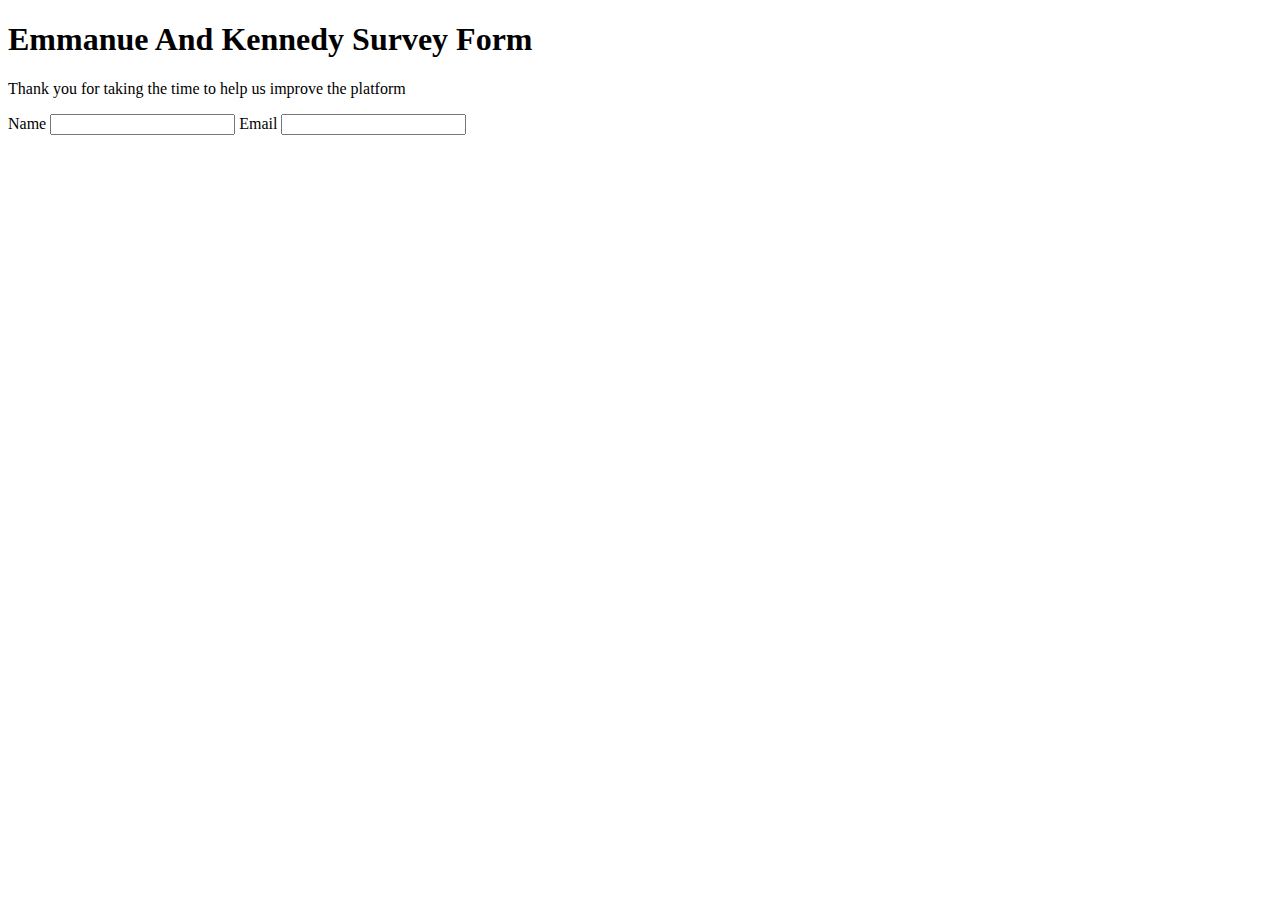
==== index.html @ 05c7bc6a "work on this" ====
<!DOCTYPE html>
<html lang="en">
  <head>
    <meta charset="UTF-8" />
    <title>Fork Me! FCC: Test Suite Template</title>
    <link rel="stylesheet" href="css/style.css" />
  </head>

  <body>
    <script src="https://cdn.freecodecamp.org/testable-projects-fcc/v1/bundle.js"></script>

    <!--
    Hello Camper!
    For now, the test suite only works in Chrome!
    Please read the README below in the JS Editor before beginning.
    Feel free to delete this message once you have read it.
    Good luck and Happy Coding!
    - The freeCodeCamp Team
    -->
    <h1 id="title">Emmanue And Kennedy Survey Form</h1>
    <p id="description">
      Thank you for taking the time to help us improve the platform
    </p>
    <form action="" id="survey-form">
      <label for="">Name </label>
      <input type="text" id="name" required />
      <label for="">Email</label>
      <input type="text" id="email" />
    </form>

    <script src="js/index.js"></script>
  </body>
</html>
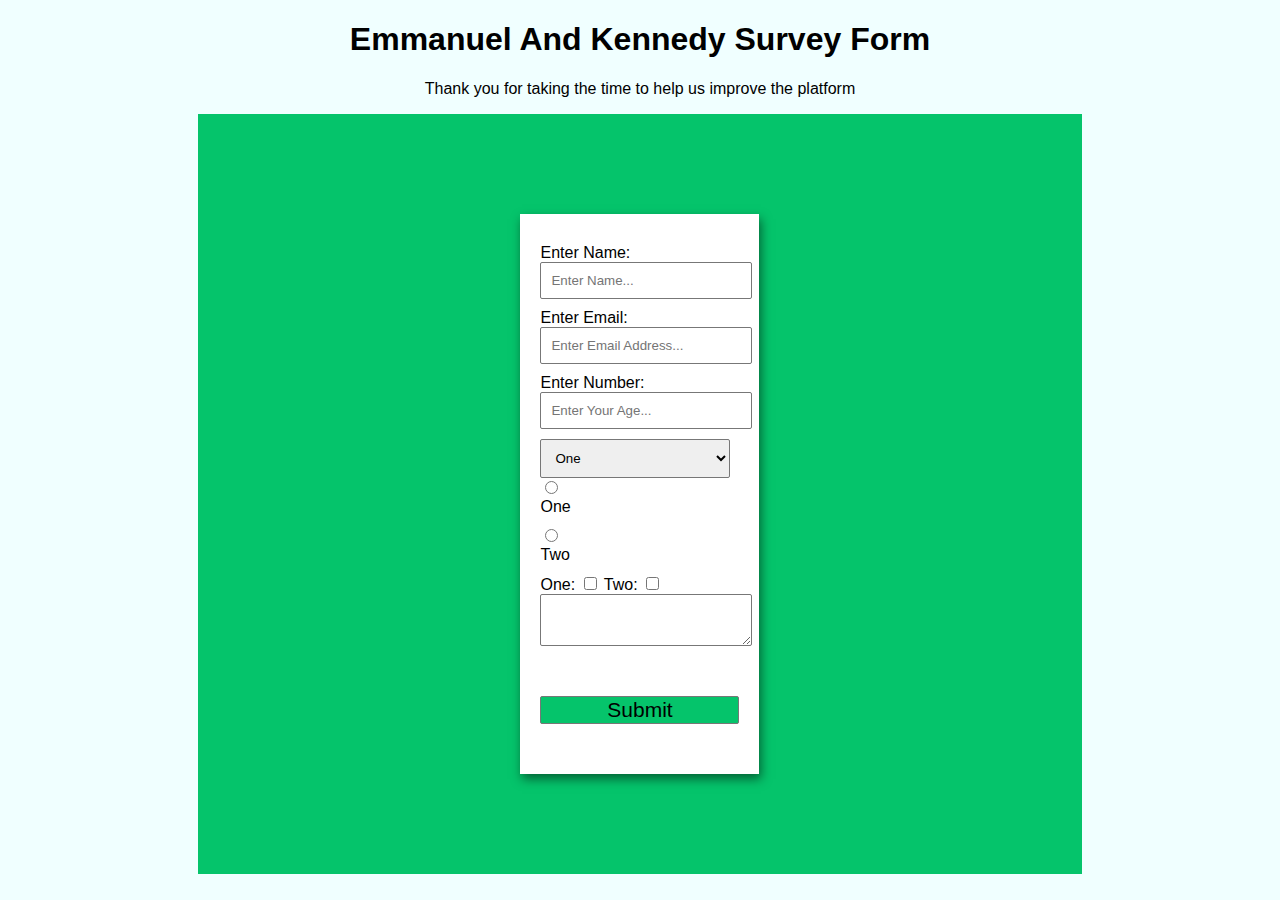
==== commit a7edc24d: "work on html" ====
--- a/index.html
+++ b/index.html
@@ -17,16 +17,77 @@
     Good luck and Happy Coding!
     - The freeCodeCamp Team
     -->
-    <h1 id="title">Emmanue And Kennedy Survey Form</h1>
-    <p id="description">
-      Thank you for taking the time to help us improve the platform
-    </p>
-    <form action="" id="survey-form">
-      <label for="">Name </label>
-      <input type="text" id="name" required />
-      <label for="">Email</label>
-      <input type="text" id="email" />
-    </form>
+
+    <div class="heading">
+      <h1 id="title">Emmanuel And Kennedy Survey Form</h1>
+      <p id="description">
+        Thank you for taking the time to help us improve the platform
+      </p>
+      <div class="form-main">
+        <form id="survey-form">
+          <label id="name-label">
+            Enter Name:
+            <input type="text" id="name" required placeholder="Enter Name..." />
+          </label>
+
+          <label id="email-label">
+            Enter Email:
+            <input
+              type="email"
+              id="email"
+              required
+              placeholder="Enter Email Address..."
+            />
+          </label>
+
+          <label id="number-label">
+            Enter Number:
+            <input
+              type="number"
+              min="0"
+              max="9"
+              id="number"
+              required
+              placeholder="Enter Your Age..."
+            />
+          </label>
+
+          <select id="dropdown" class="selected">
+            <option>One</option>
+            <option>Two</option>
+          </select>
+
+          <div>
+            <input type="radio" name="radio" value="1" id="radio1" />
+            <label for="radio1">One</label>
+
+            <input type="radio" name="radio" value="2" id="radio2" />
+            <label for="radio2">Two</label>
+          </div>
+
+          <div>
+            One:
+            <input
+              type="checkbox"
+              id="checkbox"
+              name="checkbox"
+              value="checked"
+            />
+            Two:
+            <input
+              type="checkbox"
+              id="checkbox"
+              name="checkbox"
+              value="checked"
+            />
+          </div>
+
+          <textarea> </textarea>
+
+          <button id="submit" type="submit">Submit</button>
+        </form>
+      </div>
+    </div>
 
     <script src="js/index.js"></script>
   </body>
--- a/css/style.css
+++ b/css/style.css
@@ -0,0 +1,62 @@
+body {
+    background-color: azure;
+    font-family: Verdana, Geneva, Tahoma, sans-serif;
+    text-align: center;
+}
+
+.form-main {
+    text-align: left;
+    margin-bottom: 25px;
+    background-color: #05c46b;
+    width: 70%;
+    margin: auto;
+    display: flex;
+    flex-direction: column;
+    align-items: center;
+}
+
+form {
+    background-color: #fff;
+    max-width: 50%;
+    margin: 100px auto;
+    padding: 30px 20px;
+    box-shadow: 2px 5px 10px rgba(0, 0, 0, 0.5);
+}
+
+.form-main label {
+    display: block;
+    margin-bottom: 10px;
+}
+
+.selected {
+    display: block;
+}
+
+.form-main input,
+.form-main select,
+.form-main textarea {
+    border: 1px solid #777;
+    border-radius: 2px;
+    font-family: inherit;
+    padding: 10px;
+    display: block;
+    width: 95%;
+}
+
+.form-main input[type="radio"],
+.form-main input[type="checkbox"] {
+    display: inline-block;
+    width: auto;
+}
+
+button {
+    background-color: #05c46b;
+    border: 1px solid #777;
+    border-radius: 2px;
+    font-family: inherit;
+    font-size: 21px;
+    display: block;
+    width: 100%;
+    margin-top: 50px;
+    margin-bottom: 20px;
+}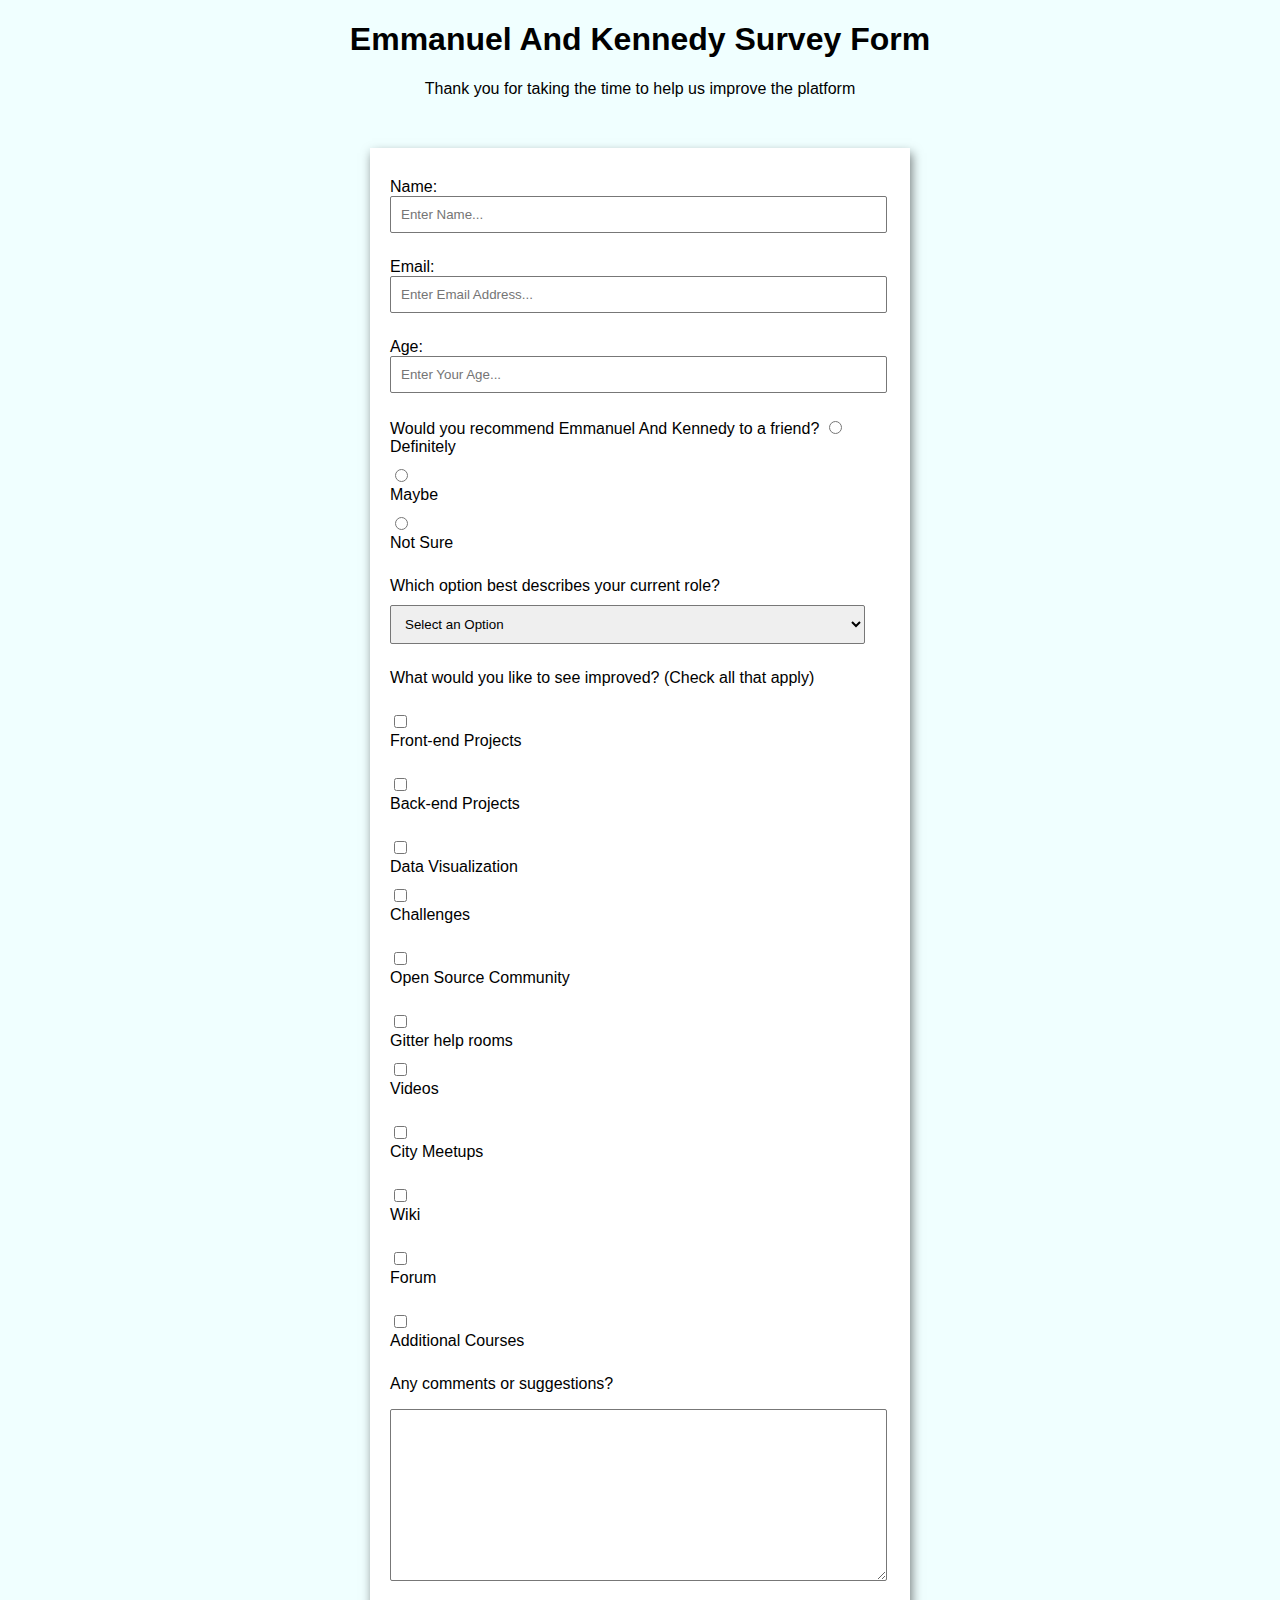
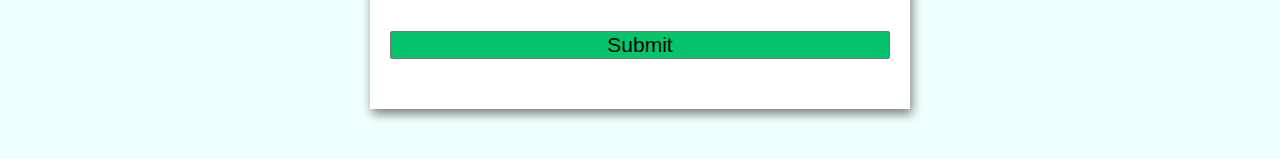
==== commit f7fbafab: "see about this" ====
--- a/index.html
+++ b/index.html
@@ -25,66 +25,178 @@
       </p>
       <div class="form-main">
         <form id="survey-form">
-          <label id="name-label">
-            Enter Name:
-            <input type="text" id="name" required placeholder="Enter Name..." />
-          </label>
-
-          <label id="email-label">
-            Enter Email:
-            <input
-              type="email"
-              id="email"
-              required
-              placeholder="Enter Email Address..."
-            />
-          </label>
-
-          <label id="number-label">
-            Enter Number:
-            <input
-              type="number"
-              min="0"
-              max="9"
-              id="number"
-              required
-              placeholder="Enter Your Age..."
-            />
-          </label>
-
-          <select id="dropdown" class="selected">
-            <option>One</option>
-            <option>Two</option>
-          </select>
-
-          <div>
+          <div class="form-main">
+            <label id="name-label">
+              Name:
+              <input
+                type="text"
+                id="name"
+                required
+                placeholder="Enter Name..."
+              />
+            </label>
+          </div>
+          <div class="form-main">
+            <label id="email-label">
+              Email:
+              <input
+                type="email"
+                id="email"
+                required
+                placeholder="Enter Email Address..."
+              />
+            </label>
+          </div>
+          <div class="form-main">
+            <label id="number-label">
+              Age:
+              <input
+                type="number"
+                min="0"
+                max="9"
+                id="number"
+                placeholder="Enter Your Age..."
+              />
+            </label>
+          </div>
+          <div class="form-main">
+            <lebel>Would you recommend Emmanuel And Kennedy to a friend?</lebel>
+
             <input type="radio" name="radio" value="1" id="radio1" />
-            <label for="radio1">One</label>
+            <label for="radio1">Definitely</label>
 
             <input type="radio" name="radio" value="2" id="radio2" />
-            <label for="radio2">Two</label>
-          </div>
-
-          <div>
-            One:
-            <input
-              type="checkbox"
-              id="checkbox"
-              name="checkbox"
-              value="checked"
-            />
-            Two:
-            <input
-              type="checkbox"
-              id="checkbox"
-              name="checkbox"
-              value="checked"
-            />
-          </div>
-
-          <textarea> </textarea>
-
-          <button id="submit" type="submit">Submit</button>
+            <label for="radio2">Maybe</label>
+
+            <input type="radio" name="radio" value="3" id="radio3" />
+            <label for="radio3">Not Sure</label>
+          </div>
+          <label>Which option best describes your current role?</label>
+          <div class="form-main">
+            <select name="" id="">
+              <option value="">Select an Option</option>
+
+              <option value="1">Challenges</option>
+
+              <option value="2">Projects</option>
+
+              <option value="3">Community</option>
+
+              <option value="4">Open Source</option>
+            </select>
+          </div>
+
+          <div class="form-main">
+            <div class="form-main">
+              <p>What would you like to see improved? (Check all that apply)</p>
+            </div>
+            <div class="form-main">
+              <div class="form-main">
+                <input
+                  type="checkbox"
+                  name="checkbox"
+                  value="1"
+                  id="checkbox1"
+                />
+                <label for="checkbox1">Front-end Projects</label>
+              </div>
+
+              <div class="form-main">
+                <input
+                  type="checkbox"
+                  name="checkbox"
+                  value="2"
+                  id="checkbox2"
+                />
+                <label for="checkbox2">Back-end Projects</label>
+              </div>
+
+              <input type="checkbox" name="checkbox" value="3" id="checkbox3" />
+              <label for="checkbox3">Data Visualization</label>
+
+              <div class="form-main">
+                <input
+                  type="checkbox"
+                  name="checkbox"
+                  value="4"
+                  id="checkbox4"
+                />
+                <label for="checkbox4">Challenges</label>
+              </div>
+
+              <div class="form-main">
+                <input
+                  type="checkbox"
+                  name="checkbox"
+                  value="5"
+                  id="checkbox5"
+                />
+                <label for="checkbox5">Open Source Community</label>
+              </div>
+
+              <input type="checkbox" name="checkbox" value="6" id="checkbox6" />
+              <label for="checkbox6">Gitter help rooms</label>
+
+              <div class="form-main">
+                <input
+                  type="checkbox"
+                  name="checkbox"
+                  value="7"
+                  id="checkbox7"
+                />
+                <label for="checkbox7">Videos</label>
+              </div>
+
+              <div class="form-main">
+                <input
+                  type="checkbox"
+                  name="checkbox"
+                  value="8"
+                  id="checkbox8"
+                />
+                <label for="checkbox8">City Meetups</label>
+              </div>
+
+              <div class="form-main">
+                <input
+                  type="checkbox"
+                  name="checkbox"
+                  value="9"
+                  id="checkbox9"
+                />
+                <label for="checkbox9">Wiki</label>
+              </div>
+
+              <div class="form-main">
+                <input
+                  type="checkbox"
+                  name="checkbox"
+                  value="10"
+                  id="checkbox10"
+                />
+                <label for="checkbox10">Forum</label>
+              </div>
+
+              <div class="form-main">
+                <input
+                  type="checkbox"
+                  name="checkbox"
+                  value="11"
+                  id="checkbox11"
+                />
+                <label for="checkbox11">Additional Courses</label>
+              </div>
+            </div>
+          </div>
+
+          <div class="form-main">
+            <p>Any comments or suggestions?</p>
+            <textarea name="" id="" cols="30" rows="10"></textarea>
+          </div>
+
+          <div class="submit-button">
+            <button type="submit">Submit</button>
+          </div>
         </form>
       </div>
     </div>
--- a/css/style.css
+++ b/css/style.css
@@ -7,29 +7,19 @@
 .form-main {
     text-align: left;
     margin-bottom: 25px;
-    background-color: #05c46b;
-    width: 70%;
-    margin: auto;
-    display: flex;
-    flex-direction: column;
-    align-items: center;
 }
 
 form {
     background-color: #fff;
-    max-width: 50%;
-    margin: 100px auto;
+    max-width: 500px;
+    margin: 50px auto;
     padding: 30px 20px;
     box-shadow: 2px 5px 10px rgba(0, 0, 0, 0.5);
 }
 
 .form-main label {
     display: block;
-    margin-bottom: 10px;
-}
-
-.selected {
-    display: block;
+    margin-bottom: 10px
 }
 
 .form-main input,
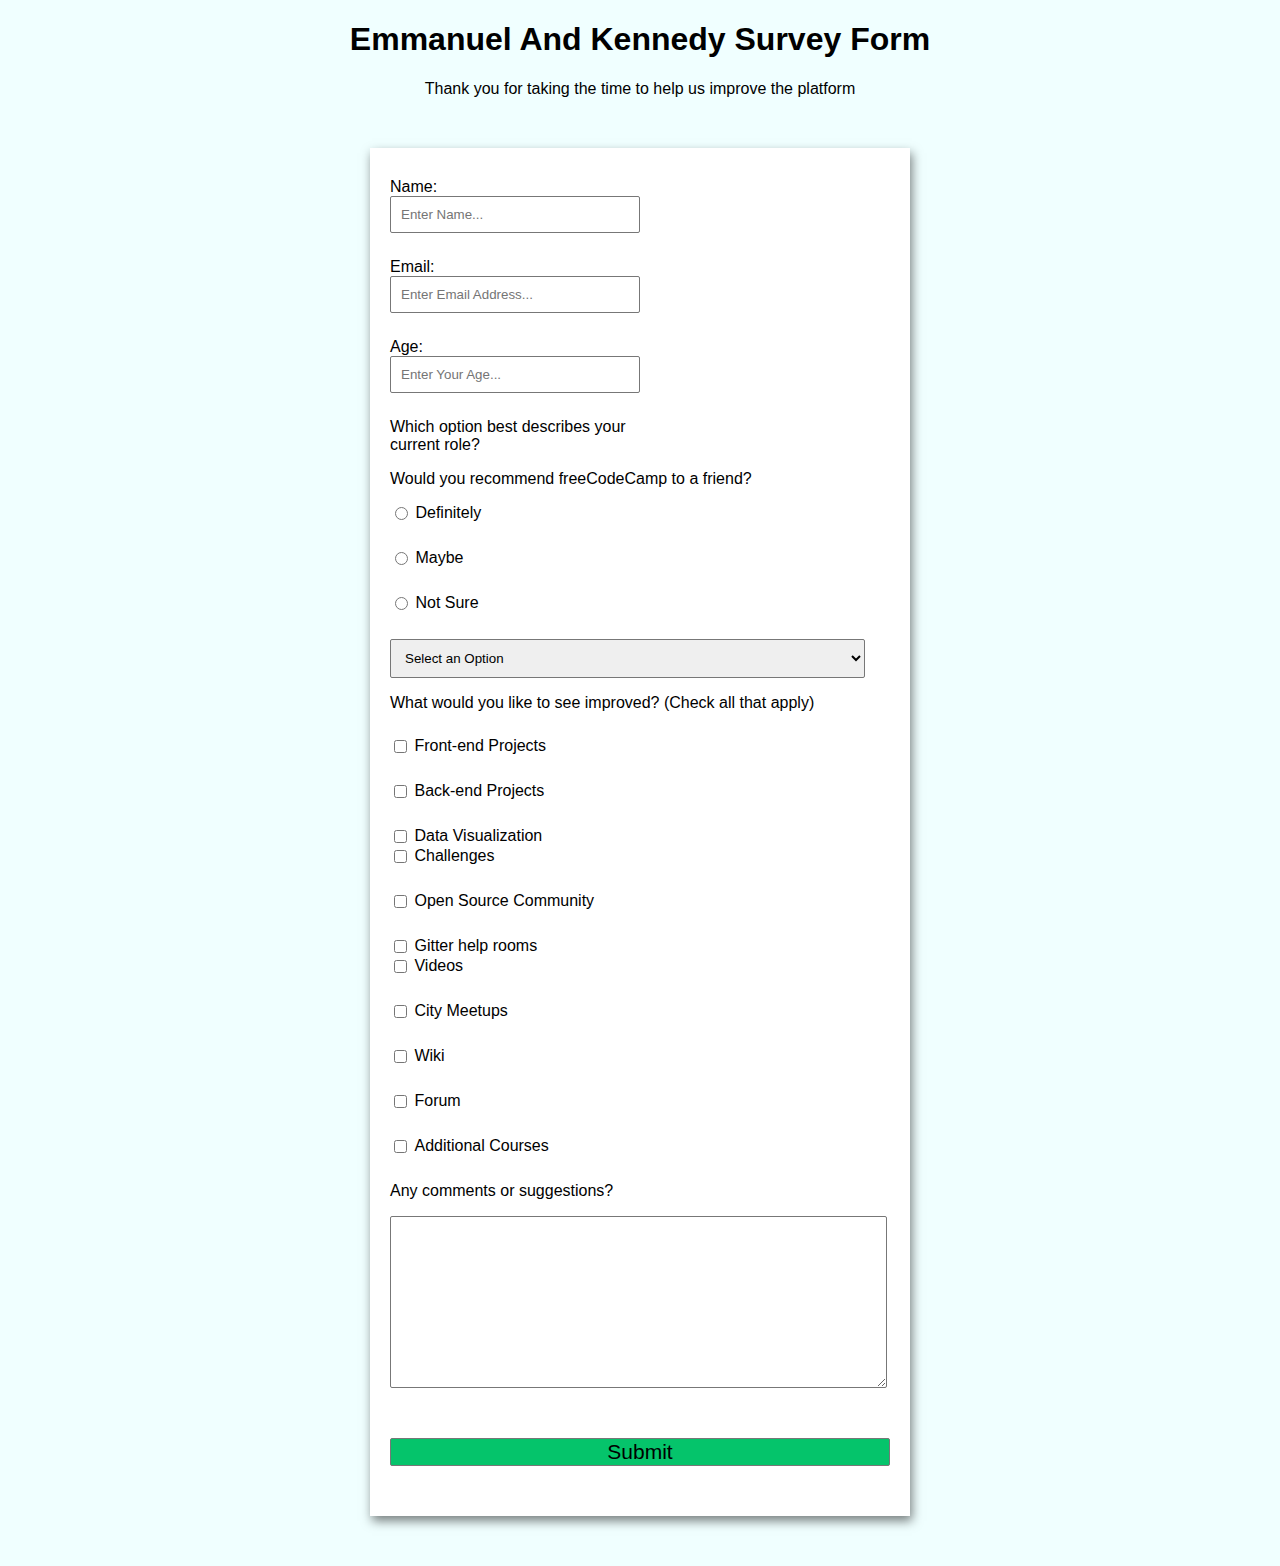
==== commit 28ca5dbb: "final commit" ====
--- a/index.html
+++ b/index.html
@@ -59,133 +59,104 @@
               />
             </label>
           </div>
+
+          <label>Which option best describes your current role?</label>
+
           <div class="form-main">
-            <lebel>Would you recommend Emmanuel And Kennedy to a friend?</lebel>
+            <p>Would you recommend freeCodeCamp to a friend?</p>
 
-            <input type="radio" name="radio" value="1" id="radio1" />
-            <label for="radio1">Definitely</label>
+            <div class="form-main">
+              <input type="radio" name="radio" value="1" id="radio1" />
+              <label for="radio1">Definitely</label>
+            </div>
 
-            <input type="radio" name="radio" value="2" id="radio2" />
-            <label for="radio2">Maybe</label>
+            <div class="form-main">
+              <input type="radio" name="radio" value="2" id="radio2" />
+              <label for="radio2">Maybe</label>
+            </div>
 
-            <input type="radio" name="radio" value="3" id="radio3" />
-            <label for="radio3">Not Sure</label>
+            <div class="form-main">
+              <input type="radio" name="radio" value="3" id="radio3" />
+              <label for="radio3">Not Sure</label>
+            </div>
           </div>
-          <label>Which option best describes your current role?</label>
-          <div class="form-main">
-            <select name="" id="">
-              <option value="">Select an Option</option>
 
-              <option value="1">Challenges</option>
+          <select name="" id="">
+            <option value="">Select an Option</option>
 
-              <option value="2">Projects</option>
+            <option value="1">Challenges</option>
 
-              <option value="3">Community</option>
+            <option value="2">Projects</option>
 
-              <option value="4">Open Source</option>
-            </select>
-          </div>
+            <option value="3">Community</option>
+
+            <option value="4">Open Source</option>
+          </select>
 
           <div class="form-main">
             <div class="form-main">
               <p>What would you like to see improved? (Check all that apply)</p>
             </div>
+
             <div class="form-main">
-              <div class="form-main">
-                <input
-                  type="checkbox"
-                  name="checkbox"
-                  value="1"
-                  id="checkbox1"
-                />
-                <label for="checkbox1">Front-end Projects</label>
-              </div>
+              <input type="checkbox" name="checkbox" value="1" id="checkbox1" />
+              <label for="checkbox1">Front-end Projects</label>
+            </div>
 
-              <div class="form-main">
-                <input
-                  type="checkbox"
-                  name="checkbox"
-                  value="2"
-                  id="checkbox2"
-                />
-                <label for="checkbox2">Back-end Projects</label>
-              </div>
+            <div class="form-main">
+              <input type="checkbox" name="checkbox" value="2" id="checkbox2" />
+              <label for="checkbox2">Back-end Projects</label>
+            </div>
 
-              <input type="checkbox" name="checkbox" value="3" id="checkbox3" />
-              <label for="checkbox3">Data Visualization</label>
+            <input type="checkbox" name="checkbox" value="3" id="checkbox3" />
+            <label for="checkbox3">Data Visualization</label>
 
-              <div class="form-main">
-                <input
-                  type="checkbox"
-                  name="checkbox"
-                  value="4"
-                  id="checkbox4"
-                />
-                <label for="checkbox4">Challenges</label>
-              </div>
+            <div class="form-main">
+              <input type="checkbox" name="checkbox" value="4" id="checkbox4" />
+              <label for="checkbox4">Challenges</label>
+            </div>
 
-              <div class="form-main">
-                <input
-                  type="checkbox"
-                  name="checkbox"
-                  value="5"
-                  id="checkbox5"
-                />
-                <label for="checkbox5">Open Source Community</label>
-              </div>
+            <div class="form-main">
+              <input type="checkbox" name="checkbox" value="5" id="checkbox5" />
+              <label for="checkbox5">Open Source Community</label>
+            </div>
 
-              <input type="checkbox" name="checkbox" value="6" id="checkbox6" />
-              <label for="checkbox6">Gitter help rooms</label>
+            <input type="checkbox" name="checkbox" value="6" id="checkbox6" />
+            <label for="checkbox6">Gitter help rooms</label>
 
-              <div class="form-main">
-                <input
-                  type="checkbox"
-                  name="checkbox"
-                  value="7"
-                  id="checkbox7"
-                />
-                <label for="checkbox7">Videos</label>
-              </div>
+            <div class="form-main">
+              <input type="checkbox" name="checkbox" value="7" id="checkbox7" />
+              <label for="checkbox7">Videos</label>
+            </div>
 
-              <div class="form-main">
-                <input
-                  type="checkbox"
-                  name="checkbox"
-                  value="8"
-                  id="checkbox8"
-                />
-                <label for="checkbox8">City Meetups</label>
-              </div>
+            <div class="form-main">
+              <input type="checkbox" name="checkbox" value="8" id="checkbox8" />
+              <label for="checkbox8">City Meetups</label>
+            </div>
 
-              <div class="form-main">
-                <input
-                  type="checkbox"
-                  name="checkbox"
-                  value="9"
-                  id="checkbox9"
-                />
-                <label for="checkbox9">Wiki</label>
-              </div>
+            <div class="form-main">
+              <input type="checkbox" name="checkbox" value="9" id="checkbox9" />
+              <label for="checkbox9">Wiki</label>
+            </div>
 
-              <div class="form-main">
-                <input
-                  type="checkbox"
-                  name="checkbox"
-                  value="10"
-                  id="checkbox10"
-                />
-                <label for="checkbox10">Forum</label>
-              </div>
+            <div class="form-main">
+              <input
+                type="checkbox"
+                name="checkbox"
+                value="10"
+                id="checkbox10"
+              />
+              <label for="checkbox10">Forum</label>
+            </div>
 
-              <div class="form-main">
-                <input
-                  type="checkbox"
-                  name="checkbox"
-                  value="11"
-                  id="checkbox11"
-                />
-                <label for="checkbox11">Additional Courses</label>
-              </div>
+            <div class="form-main">
+              <input
+                type="checkbox"
+                name="checkbox"
+                value="11"
+                id="checkbox11"
+              />
+              <label for="checkbox11">Additional Courses</label>
             </div>
           </div>
 
--- a/css/style.css
+++ b/css/style.css
@@ -9,6 +9,8 @@
     margin-bottom: 25px;
 }
 
+
+
 form {
     background-color: #fff;
     max-width: 500px;
@@ -17,10 +19,14 @@
     box-shadow: 2px 5px 10px rgba(0, 0, 0, 0.5);
 }
 
+
 .form-main label {
-    display: block;
-    margin-bottom: 10px
+    display: inline-block;
+    text-align: left;
+    vertical-align: top;
+    width: 48%;
 }
+
 
 .form-main input,
 .form-main select,
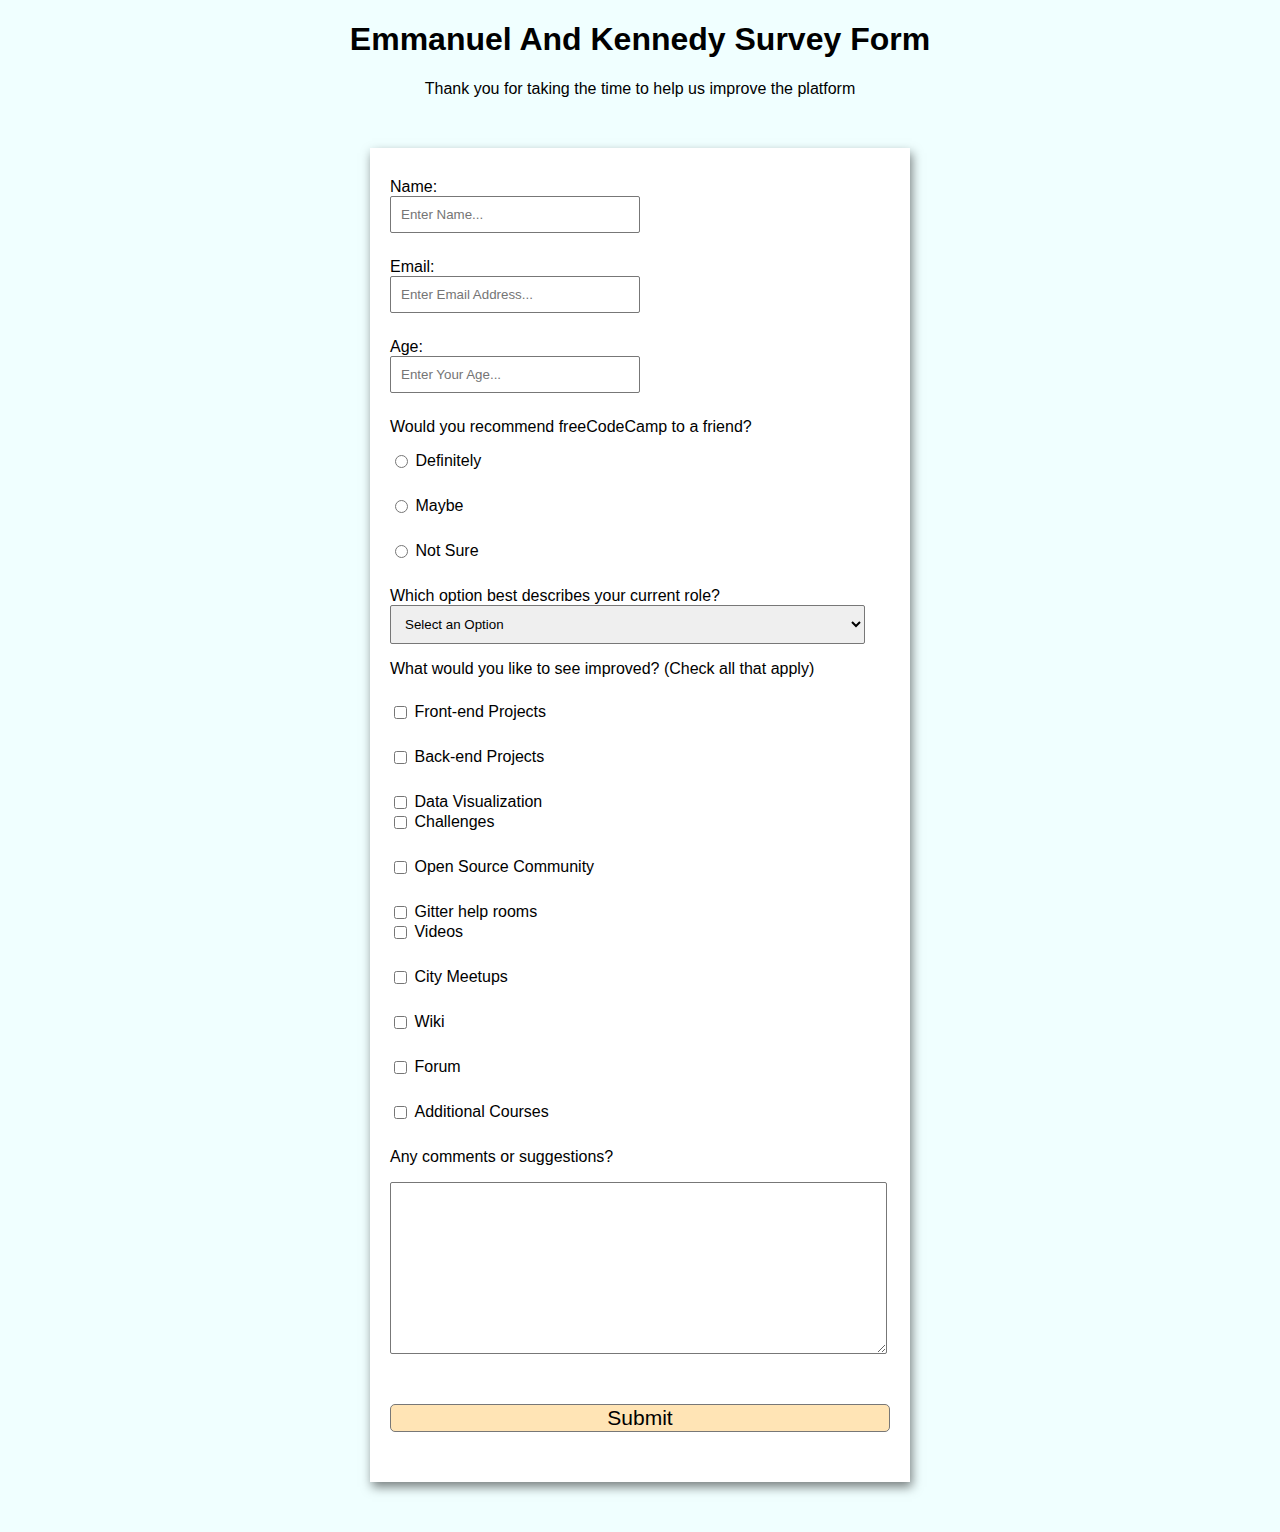
==== commit f731a597: "Update index.html" ====
--- a/index.html
+++ b/index.html
@@ -60,8 +60,6 @@
             </label>
           </div>
 
-          <label>Which option best describes your current role?</label>
-
           <div class="form-main">
             <p>Would you recommend freeCodeCamp to a friend?</p>
 
@@ -80,9 +78,12 @@
               <label for="radio3">Not Sure</label>
             </div>
           </div>
+          <label style="width: 100%"
+            >Which option best describes your current role?</label
+          >
 
-          <select name="" id="">
-            <option value="">Select an Option</option>
+          <select name="" id="dropdown">
+            <option value="0">Select an Option</option>
 
             <option value="1">Challenges</option>
 
@@ -166,7 +167,7 @@
           </div>
 
           <div class="submit-button">
-            <button type="submit">Submit</button>
+            <button type="submit" id="submit">Submit</button>
           </div>
         </form>
       </div>
@@ -175,3 +176,4 @@
     <script src="js/index.js"></script>
   </body>
 </html>
+
--- a/css/style.css
+++ b/css/style.css
@@ -46,13 +46,19 @@
 }
 
 button {
-    background-color: #05c46b;
+    background-color: moccasin;
     border: 1px solid #777;
-    border-radius: 2px;
+    border-radius: 5px;
     font-family: inherit;
     font-size: 21px;
     display: block;
     width: 100%;
     margin-top: 50px;
     margin-bottom: 20px;
+
+}
+
+button:hover {
+    background-color: azure;
+    cursor: pointer;
 }